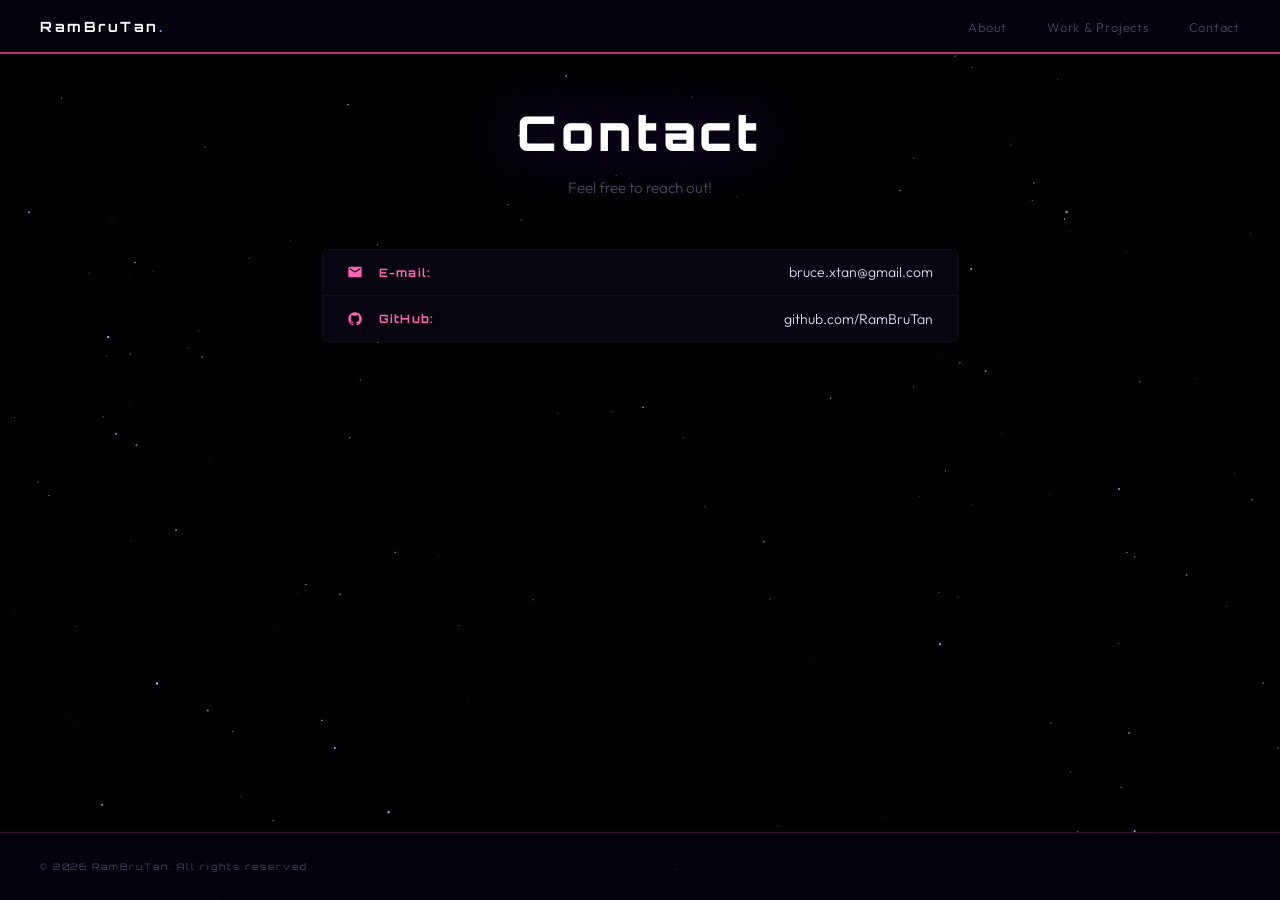
==== contact.html @ 5998d590 "Content" ====
<!DOCTYPE html>
<html lang="en">
<head>
  <meta charset="UTF-8" />
  <meta name="viewport" content="width=device-width, initial-scale=1.0" />
  <title>RamBruTan — Contact</title>

  <link rel="preconnect" href="https://fonts.googleapis.com" />
  <link rel="preconnect" href="https://fonts.gstatic.com" crossorigin />
  <link href="https://fonts.googleapis.com/css2?family=Orbitron:wght@400;700;900&family=Outfit:wght@300;400;500&display=swap" rel="stylesheet" />

  <style>
    :root {
      --color-bg:      #00000a;
      --color-text:    #d8dcf0;
      --color-muted:   #45485e;
      --color-blue:    rgb(100, 180, 255);
      --color-purple:  rgb(160, 100, 255);
      --color-pink:    rgb(255, 100, 180);
      --nav-height:    54px;

      /* Card background */
      --card-bg:       rgba(8, 6, 18, 0.82);
      --card-border:   rgba(100, 180, 255, 0.07);
    }

    *, *::before, *::after { box-sizing: border-box; margin: 0; padding: 0; }
    html { font-size: 16px; }

    body {
      background-color: var(--color-bg);
      color: var(--color-text);
      font-family: 'Outfit', sans-serif;
      font-weight: 300;
      overflow-x: hidden;
      min-height: 100vh;
      display: flex;
      flex-direction: column;
    }

    a { text-decoration: none; color: inherit; }
    ::selection { background: rgba(140, 60, 255, 0.4); color: #fff; }


    /* Canvas, fixed background */
    #canvas {
      position: fixed;
      top: 0;
      left: 0;
      width: 100vw;
      height: 100vh;
      display: block;
      z-index: 0;
    }


    /* Nav, fixed navigation bar */
    nav {
      position: fixed;
      top: 0; left: 0; right: 0;
      z-index: 300;
      height: var(--nav-height);
      display: flex;
      align-items: center;
      justify-content: space-between;
      padding: 0 2.5rem;
      background: rgba(4, 2, 14, 0.88);
      backdrop-filter: blur(14px);
      -webkit-backdrop-filter: blur(14px);
      border-bottom: 2px solid rgba(255, 60, 155, 0.75);
    }

    .nav-logo {
      font-family: 'Orbitron', sans-serif;
      font-size: 0.88rem;
      font-weight: 700;
      letter-spacing: 0.18em;
      color: #fff;
    }
    .nav-logo .accent { color: var(--color-blue); }

    .nav-links { list-style: none; display: flex; gap: 2.5rem; }
    .nav-links a {
      font-size: 0.8rem;
      letter-spacing: 0.06em;
      color: var(--color-muted);
      transition: color 0.2s ease;
    }
    .nav-links a:hover { color: var(--color-pink); }


    /* Main scroll wrapper */
    main {
      position: relative;
      z-index: 1;
      padding: calc(var(--nav-height) + 3rem) 2rem 6rem;
      max-width: 700px;
      margin: 0 auto;
      width: 100%;
      flex: 1;
    }

    /* Page heading */
    .page-heading {
      font-family: 'Orbitron', sans-serif;
      font-size: clamp(1.8rem, 5vw, 3rem);
      font-weight: 900;
      letter-spacing: 0.1em;
      color: #fff;
      text-align: center;
      margin-bottom: 0.75rem;
      text-shadow:
        0 0 60px rgba(140, 60, 255, 0.45),
        0 0 120px rgba(68, 155, 255, 0.12);
    }

    .page-subheading {
      font-size: 0.95rem;
      color: var(--color-muted);
      text-align: center;
      margin-bottom: 3rem;
      line-height: 1.7;
    }

    /* The card that the text sits on */
    .contact-card {
      background: var(--card-bg);
      border: 1px solid var(--card-border);
      border-radius: 6px;
      backdrop-filter: blur(10px);
      -webkit-backdrop-filter: blur(10px);
      overflow: hidden;
    }

    /* Each contact row */
    .contact-row {
      display: flex;
      align-items: center;
      gap: 1rem;
      padding: 0.85rem 1.5rem;
      border-bottom: 1px solid var(--card-border);
      transition: background 0.2s ease;
    }

    .contact-row:last-child {
      border-bottom: none;
    }

    .contact-row:hover {
      background: rgba(100, 180, 255, 0.03);
    }

    /* contact-row used as a plain div (copy rows) gets pointer cursor */
    .contact-row.is-copy {
      cursor: pointer;
    }

    /* Icon */
    .contact-icon {
      display: flex;
      align-items: center;
      justify-content: center;
      flex-shrink: 0;
    }

    .contact-icon svg {
      width: 16px;
      height: 16px;
      fill: var(--color-pink);
    }

    /* Label */
    .contact-label {
      font-family: 'Orbitron', sans-serif;
      font-size: 0.72rem;
      font-weight: 700;
      letter-spacing: 0.1em;
      color: var(--color-pink);
      flex-shrink: 0;
      min-width: 90px;
    }

    /* Value */
    .contact-value {
      font-size: 0.88rem;
      color: var(--color-text);
      margin-left: auto;
      text-align: right;
      white-space: nowrap;
      overflow: hidden;
      text-overflow: ellipsis;
      user-select: text;
    }

    /* Footer, also on card */
    footer {
      position: relative;
      z-index: 1;
      background: rgba(4, 2, 14, 0.90);
      border-top: 1px solid rgba(255, 60, 155, 0.20);
      padding: 1.75rem 2.5rem;
      display: flex;
      align-items: center;
      justify-content: space-between;
      flex-wrap: wrap;
      gap: 1rem;
    }

    .footer-text {
      font-family: 'Orbitron', sans-serif;
      font-size: 0.56rem;
      letter-spacing: 0.22em;
      color: var(--color-muted);
    }

    ::-webkit-scrollbar { width: 4px; }
    ::-webkit-scrollbar-track { background: #000; }
    ::-webkit-scrollbar-thumb { background: rgba(160, 100, 255, 0.25); border-radius: 2px; }

    @media (max-width: 600px) {
      nav { padding: 0 1.25rem; }
      .nav-links { gap: 1.5rem; }
      main { padding: calc(var(--nav-height) + 2rem) 1.25rem 4rem; }
      .contact-row { padding: 1.5rem; gap: 1rem; }
    }
  </style>
</head>
<body>

  <!-- Fixed canvas background, never scrolls -->
  <canvas id="canvas"></canvas>

  <!-- Fixed nav sits above the canvas -->
  <nav>
    <a href="https://github.com/RamBruTan" class="nav-logo">RamBruTan<span class="accent">.</span></a>
    <ul class="nav-links">
      <li><a href="index.html#about">About</a></li>
      <li><a href="projects.html">Work & Projects</a></li>
      <li><a href="contact.html">Contact</a></li>
    </ul>
  </nav>

  <!-- Everything inside main scrolls over the fixed canvas -->
  <main>

    <h1 class="page-heading">Contact</h1>
    <p class="page-subheading">Feel free to reach out!</p>

    <div class="contact-card">

      <!-- Email -->
      <div class="contact-row is-copy" onclick="selectText(this.querySelector('.contact-value'))">
        <div class="contact-icon">
          <svg viewBox="0 0 24 24" xmlns="http://www.w3.org/2000/svg">
            <path d="M20 4H4c-1.1 0-2 .9-2 2v12c0 1.1.9 2 2 2h16c1.1 0 2-.9
                     2-2V6c0-1.1-.9-2-2-2zm0 4-8 5-8-5V6l8 5 8-5v2z"/>
          </svg>
        </div>
        <span class="contact-label">E-mail:</span>
        <span class="contact-value">bruce.xtan@gmail.com</span>
      </div>

      <!-- GitHub -->
      <a class="contact-row" href="https://github.com/RamBruTan" target="_blank">
        <div class="contact-icon">
          <svg viewBox="0 0 24 24" xmlns="http://www.w3.org/2000/svg">
            <path d="M12 2C6.48 2 2 6.48 2 12c0 4.42 2.87 8.17 6.84 9.5.5.09.68-.22.68-.48v-1.7
                     c-2.78.6-3.37-1.34-3.37-1.34-.45-1.16-1.1-1.46-1.1-1.46-.9-.62.07-.6.07-.6
                     1 .07 1.53 1.03 1.53 1.03.89 1.52 2.34 1.08 2.91.83.09-.65.35-1.08.63-1.33
                     -2.22-.25-4.55-1.11-4.55-4.94 0-1.09.39-1.98 1.03-2.68-.1-.26-.45-1.27.1-2.64
                     0 0 .84-.27 2.75 1.02A9.56 9.56 0 0 1 12 6.8a9.6 9.6 0 0 1 2.5.34
                     c1.91-1.3 2.75-1.02 2.75-1.02.55 1.37.2 2.38.1 2.64.64.7 1.03 1.59 1.03 2.68
                     0 3.84-2.34 4.68-4.57 4.93.36.31.68.92.68 1.85v2.75c0 .27.18.58.69.48
                     A10.01 10.01 0 0 0 22 12c0-5.52-4.48-10-10-10z"/>
          </svg>
        </div>
        <span class="contact-label">GitHub:</span>
        <span class="contact-value">github.com/RamBruTan</span>
      </a>

    </div>

  </main>

  <footer>
    <span class="footer-text">© 2026 RamBruTan. All rights reserved.</span>
  </footer>


  <script>

    // Select text helper to auto-highlight text on click
    function selectText(element) {
      const range     = document.createRange();
      const selection = window.getSelection();
      range.selectNodeContents(element);
      selection.removeAllRanges();
      selection.addRange(range);
    }


    // CANVAS SETUP
    // The canvas is position:fixed in CSS, so its sized to fill the screen and never move it.

    const canvas = document.getElementById('canvas');
    const ctx    = canvas.getContext('2d');
    const DPR    = Math.min(window.devicePixelRatio || 1, 2);

    let canvasWidth  = 0;
    let canvasHeight = 0;

    function resizeCanvas() {
      canvasWidth  = window.innerWidth;
      canvasHeight = window.innerHeight;
      canvas.width  = Math.round(canvasWidth  * DPR);
      canvas.height = Math.round(canvasHeight * DPR);
      canvas.style.width  = canvasWidth  + 'px';
      canvas.style.height = canvasHeight + 'px';
      ctx.setTransform(DPR, 0, 0, DPR, 0, 0);
      rebuildStars();
    }

    window.addEventListener('resize', resizeCanvas);


    // star background

    const STAR_COUNT = 220;
    let stars = [];

    function rebuildStars() {
      stars = [];
      for (let i = 0; i < STAR_COUNT; i++) {
        stars.push({
          x:         Math.random() * canvasWidth,
          y:         Math.random() * canvasHeight,
          radius:    Math.random() * 0.9 + 0.15,
          baseAlpha: Math.random() * 0.5 + 0.12,
          phase:     Math.random() * Math.PI * 2,
          frequency: Math.random() * 0.5 + 0.2,
        });
      }
    }

    function drawStars(timeSeconds) {
      for (const star of stars) {
        const alpha = star.baseAlpha * (0.5 + 0.5 * Math.sin(timeSeconds * star.frequency + star.phase));
        ctx.beginPath();
        ctx.arc(star.x, star.y, star.radius, 0, Math.PI * 2);
        ctx.fillStyle = `rgba(200, 210, 255, ${alpha.toFixed(3)})`;
        ctx.fill();
      }
    }


    // Draw frame

    function drawFrame(timestamp) {

      // Semi-transparent clear, leaves a faint trail
      ctx.fillStyle = 'rgba(0, 0, 8, 0.22)';
      ctx.fillRect(0, 0, canvasWidth, canvasHeight);

      drawStars(timestamp * 0.001);
    }


    // Main loop

    function animationLoop(timestamp) {
      drawFrame(timestamp);
      requestAnimationFrame(animationLoop);
    }


    // Start

    resizeCanvas();
    requestAnimationFrame(animationLoop);

  </script>
</body>
</html>
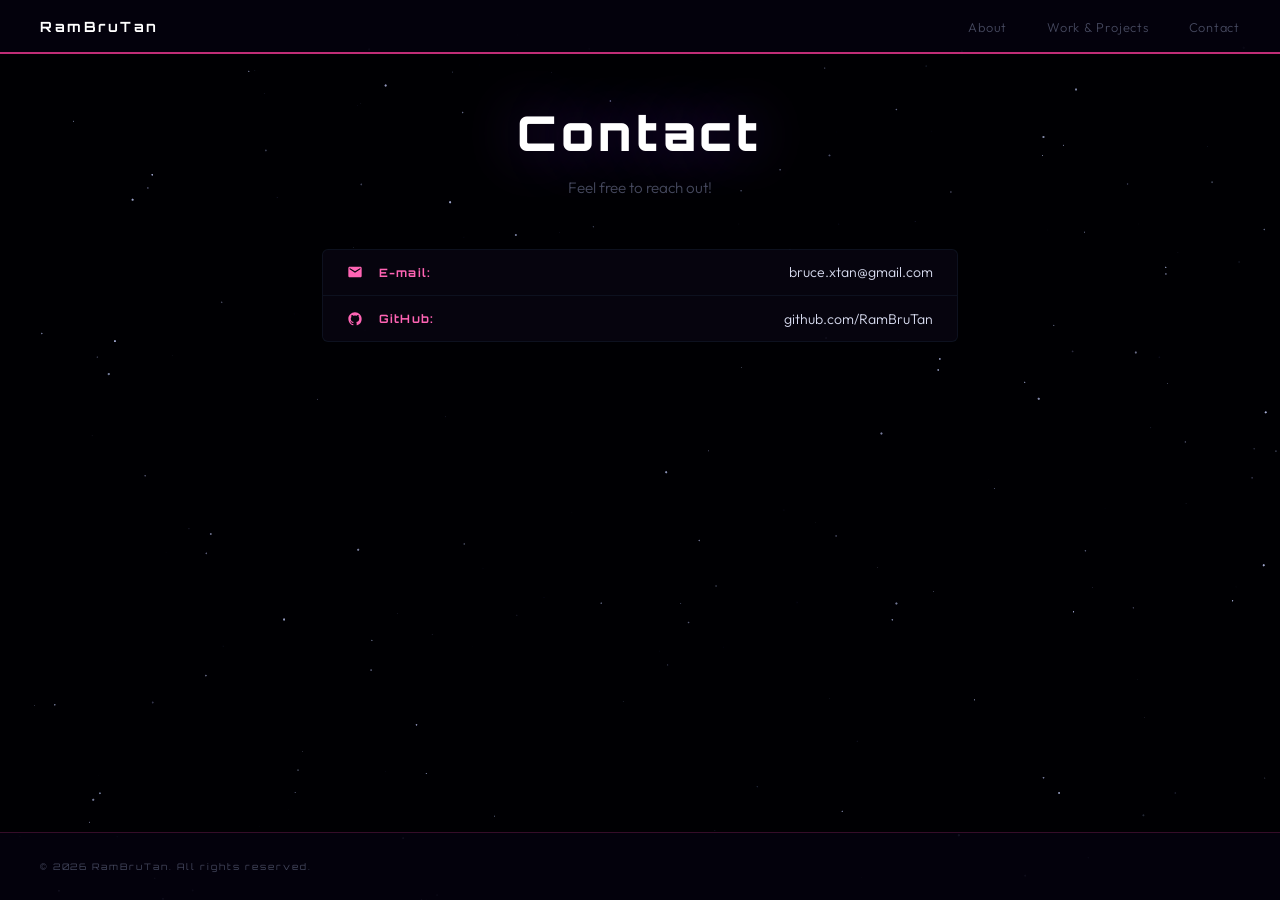
==== commit 2769ccbe: "Updated projects" ====
--- a/contact.html
+++ b/contact.html
@@ -9,230 +9,16 @@
   <link rel="preconnect" href="https://fonts.gstatic.com" crossorigin />
   <link href="https://fonts.googleapis.com/css2?family=Orbitron:wght@400;700;900&family=Outfit:wght@300;400;500&display=swap" rel="stylesheet" />
 
-  <style>
-    :root {
-      --color-bg:      #00000a;
-      --color-text:    #d8dcf0;
-      --color-muted:   #45485e;
-      --color-blue:    rgb(100, 180, 255);
-      --color-purple:  rgb(160, 100, 255);
-      --color-pink:    rgb(255, 100, 180);
-      --nav-height:    54px;
-
-      /* Card background */
-      --card-bg:       rgba(8, 6, 18, 0.82);
-      --card-border:   rgba(100, 180, 255, 0.07);
-    }
-
-    *, *::before, *::after { box-sizing: border-box; margin: 0; padding: 0; }
-    html { font-size: 16px; }
-
-    body {
-      background-color: var(--color-bg);
-      color: var(--color-text);
-      font-family: 'Outfit', sans-serif;
-      font-weight: 300;
-      overflow-x: hidden;
-      min-height: 100vh;
-      display: flex;
-      flex-direction: column;
-    }
-
-    a { text-decoration: none; color: inherit; }
-    ::selection { background: rgba(140, 60, 255, 0.4); color: #fff; }
-
-
-    /* Canvas, fixed background */
-    #canvas {
-      position: fixed;
-      top: 0;
-      left: 0;
-      width: 100vw;
-      height: 100vh;
-      display: block;
-      z-index: 0;
-    }
-
-
-    /* Nav, fixed navigation bar */
-    nav {
-      position: fixed;
-      top: 0; left: 0; right: 0;
-      z-index: 300;
-      height: var(--nav-height);
-      display: flex;
-      align-items: center;
-      justify-content: space-between;
-      padding: 0 2.5rem;
-      background: rgba(4, 2, 14, 0.88);
-      backdrop-filter: blur(14px);
-      -webkit-backdrop-filter: blur(14px);
-      border-bottom: 2px solid rgba(255, 60, 155, 0.75);
-    }
-
-    .nav-logo {
-      font-family: 'Orbitron', sans-serif;
-      font-size: 0.88rem;
-      font-weight: 700;
-      letter-spacing: 0.18em;
-      color: #fff;
-    }
-    .nav-logo .accent { color: var(--color-blue); }
-
-    .nav-links { list-style: none; display: flex; gap: 2.5rem; }
-    .nav-links a {
-      font-size: 0.8rem;
-      letter-spacing: 0.06em;
-      color: var(--color-muted);
-      transition: color 0.2s ease;
-    }
-    .nav-links a:hover { color: var(--color-pink); }
-
-
-    /* Main scroll wrapper */
-    main {
-      position: relative;
-      z-index: 1;
-      padding: calc(var(--nav-height) + 3rem) 2rem 6rem;
-      max-width: 700px;
-      margin: 0 auto;
-      width: 100%;
-      flex: 1;
-    }
-
-    /* Page heading */
-    .page-heading {
-      font-family: 'Orbitron', sans-serif;
-      font-size: clamp(1.8rem, 5vw, 3rem);
-      font-weight: 900;
-      letter-spacing: 0.1em;
-      color: #fff;
-      text-align: center;
-      margin-bottom: 0.75rem;
-      text-shadow:
-        0 0 60px rgba(140, 60, 255, 0.45),
-        0 0 120px rgba(68, 155, 255, 0.12);
-    }
-
-    .page-subheading {
-      font-size: 0.95rem;
-      color: var(--color-muted);
-      text-align: center;
-      margin-bottom: 3rem;
-      line-height: 1.7;
-    }
-
-    /* The card that the text sits on */
-    .contact-card {
-      background: var(--card-bg);
-      border: 1px solid var(--card-border);
-      border-radius: 6px;
-      backdrop-filter: blur(10px);
-      -webkit-backdrop-filter: blur(10px);
-      overflow: hidden;
-    }
-
-    /* Each contact row */
-    .contact-row {
-      display: flex;
-      align-items: center;
-      gap: 1rem;
-      padding: 0.85rem 1.5rem;
-      border-bottom: 1px solid var(--card-border);
-      transition: background 0.2s ease;
-    }
-
-    .contact-row:last-child {
-      border-bottom: none;
-    }
-
-    .contact-row:hover {
-      background: rgba(100, 180, 255, 0.03);
-    }
-
-    /* contact-row used as a plain div (copy rows) gets pointer cursor */
-    .contact-row.is-copy {
-      cursor: pointer;
-    }
-
-    /* Icon */
-    .contact-icon {
-      display: flex;
-      align-items: center;
-      justify-content: center;
-      flex-shrink: 0;
-    }
-
-    .contact-icon svg {
-      width: 16px;
-      height: 16px;
-      fill: var(--color-pink);
-    }
-
-    /* Label */
-    .contact-label {
-      font-family: 'Orbitron', sans-serif;
-      font-size: 0.72rem;
-      font-weight: 700;
-      letter-spacing: 0.1em;
-      color: var(--color-pink);
-      flex-shrink: 0;
-      min-width: 90px;
-    }
-
-    /* Value */
-    .contact-value {
-      font-size: 0.88rem;
-      color: var(--color-text);
-      margin-left: auto;
-      text-align: right;
-      white-space: nowrap;
-      overflow: hidden;
-      text-overflow: ellipsis;
-      user-select: text;
-    }
-
-    /* Footer, also on card */
-    footer {
-      position: relative;
-      z-index: 1;
-      background: rgba(4, 2, 14, 0.90);
-      border-top: 1px solid rgba(255, 60, 155, 0.20);
-      padding: 1.75rem 2.5rem;
-      display: flex;
-      align-items: center;
-      justify-content: space-between;
-      flex-wrap: wrap;
-      gap: 1rem;
-    }
-
-    .footer-text {
-      font-family: 'Orbitron', sans-serif;
-      font-size: 0.56rem;
-      letter-spacing: 0.22em;
-      color: var(--color-muted);
-    }
-
-    ::-webkit-scrollbar { width: 4px; }
-    ::-webkit-scrollbar-track { background: #000; }
-    ::-webkit-scrollbar-thumb { background: rgba(160, 100, 255, 0.25); border-radius: 2px; }
-
-    @media (max-width: 600px) {
-      nav { padding: 0 1.25rem; }
-      .nav-links { gap: 1.5rem; }
-      main { padding: calc(var(--nav-height) + 2rem) 1.25rem 4rem; }
-      .contact-row { padding: 1.5rem; gap: 1rem; }
-    }
-  </style>
+  <link rel="stylesheet" href="global.css" />
 </head>
-<body>
+<body  class="page-contact">
 
   <!-- Fixed canvas background, never scrolls -->
   <canvas id="canvas"></canvas>
 
   <!-- Fixed nav sits above the canvas -->
   <nav>
-    <a href="https://github.com/RamBruTan" class="nav-logo">RamBruTan<span class="accent">.</span></a>
+    <a href="https://github.com/RamBruTan" class="nav-logo">RamBruTan<span class="accent"></span></a>
     <ul class="nav-links">
       <li><a href="index.html#about">About</a></li>
       <li><a href="projects.html">Work & Projects</a></li>
--- a/global.css
+++ b/global.css
@@ -0,0 +1,670 @@
+
+/* #region SHARED STUFF */
+
+:root {
+  --color-bg:      #00000a;
+  --color-text:    #d8dcf0;
+  --color-muted:   #45485e;
+  --color-blue:    rgb(100, 180, 255);
+  --color-purple:  rgb(160, 100, 255);
+  --color-pink:    rgb(255, 100, 180);
+  --nav-height:    54px;
+
+  /* Card background */
+  --card-bg:       rgba(8, 6, 18, 0.82);
+  --card-border:   rgba(100, 180, 255, 0.07);
+}
+
+*, *::before, *::after { box-sizing: border-box; margin: 0; padding: 0; }
+html { font-size: 16px; }
+
+body {
+  background-color: var(--color-bg);
+  color: var(--color-text);
+  font-family: 'Outfit', sans-serif;
+  font-weight: 300;
+  overflow-x: hidden;
+
+  /* min-height/flex only actually matters on the short contact page —
+     harmless here on index/projects since their content is already
+     taller than the viewport, so it's safe to share on every page. */
+  min-height: 100vh;
+  display: flex;
+  flex-direction: column;
+}
+
+a { text-decoration: none; color: inherit; }
+::selection { background: rgba(140, 60, 255, 0.4); color: #fff; }
+
+
+/* Canvas, fixed background */
+#canvas {
+  position: fixed;
+  top: 0;
+  left: 0;
+  width: 100vw;
+  height: 100vh;
+  display: block;
+  z-index: 0;
+}
+
+
+/* Nav, fixed navigation bar */
+nav {
+  position: fixed;
+  top: 0; left: 0; right: 0;
+  z-index: 300;
+  height: var(--nav-height);
+  display: flex;
+  align-items: center;
+  justify-content: space-between;
+  padding: 0 2.5rem;
+  background: rgba(4, 2, 14, 0.88);
+  backdrop-filter: blur(14px);
+  -webkit-backdrop-filter: blur(14px);
+  border-bottom: 2px solid rgba(255, 60, 155, 0.75);
+}
+
+.nav-logo {
+  font-family: 'Orbitron', sans-serif;
+  font-size: 0.88rem;
+  font-weight: 700;
+  letter-spacing: 0.18em;
+  color: #fff;
+}
+.nav-logo .accent { color: var(--color-blue); }
+
+.nav-links { list-style: none; display: flex; gap: 2.5rem; }
+.nav-links a {
+  font-size: 0.8rem;
+  letter-spacing: 0.06em;
+  color: var(--color-muted);
+  transition: color 0.2s ease;
+}
+.nav-links a:hover { color: var(--color-pink); }
+
+
+/* Main scroll wrapper — page-specific padding/max-width added below */
+main {
+  position: relative;
+  z-index: 1;
+}
+
+
+/* Page heading — used on projects.html and contact.html.
+   margin-bottom differs per page, so it's added in each page's section. */
+.page-heading {
+  font-family: 'Orbitron', sans-serif;
+  font-size: clamp(1.8rem, 5vw, 3rem);
+  font-weight: 900;
+  letter-spacing: 0.1em;
+  color: #fff;
+  text-align: center;
+  text-shadow:
+    0 0 60px rgba(140, 60, 255, 0.45),
+    0 0 120px rgba(68, 155, 255, 0.12);
+}
+
+
+/* Footer, also on card */
+footer {
+  position: relative;
+  z-index: 1;
+  background: rgba(4, 2, 14, 0.90);
+  border-top: 1px solid rgba(255, 60, 155, 0.20);
+  padding: 1.75rem 2.5rem;
+  display: flex;
+  align-items: center;
+  justify-content: space-between;
+  flex-wrap: wrap;
+  gap: 1rem;
+}
+
+.footer-text {
+  font-family: 'Orbitron', sans-serif;
+  font-size: 0.56rem;
+  letter-spacing: 0.22em;
+  color: var(--color-muted);
+}
+
+::-webkit-scrollbar { width: 4px; }
+::-webkit-scrollbar-track { background: #000; }
+::-webkit-scrollbar-thumb { background: rgba(160, 100, 255, 0.25); border-radius: 2px; }
+
+/* #endregion */
+
+/* #region INDEX PAGE STUFF */
+
+/* Hero spacer */
+#hero {
+  height: 100vh;
+  width: 100%;
+  background: transparent;
+  position: relative;
+}
+
+/* Scroll text telling user to scroll */
+#scroll-hint {
+  position: absolute;
+  bottom: 2.5rem;
+  left: 50%;
+  transform: translateX(-50%);
+  display: flex;
+  flex-direction: column;
+  align-items: center;
+  gap: 0.5rem;
+  font-family: 'Orbitron', sans-serif;
+  font-size: 0.6rem;
+  letter-spacing: 0.35em;
+  text-transform: uppercase;
+  color: #ffffff;
+  white-space: nowrap;
+  pointer-events: none;
+  opacity: 0;
+  transition: opacity 0.8s ease;
+  text-align: center;
+}
+
+#scroll-hint .arrow {
+  font-size: 1rem;
+  letter-spacing: 0;
+}
+
+/* About section */
+#about {
+  position: relative;
+  min-height: 100vh;
+  padding: calc(var(--nav-height) + 4rem) 2rem 6rem;
+  background: transparent;
+}
+
+/* The card that the text sits on */
+.about-card {
+  max-width: 800px;
+  margin: 0 auto;
+  background: var(--card-bg);
+  border: 1px solid var(--card-border);
+  border-radius: 6px;
+  padding: 3rem 3.5rem;
+
+  /* Backdrop blur so the card feels layered */
+  backdrop-filter: blur(10px);
+  -webkit-backdrop-filter: blur(10px);
+}
+
+.about-heading {
+  font-family: 'Orbitron', sans-serif;
+  font-size: clamp(1.8rem, 5vw, 3rem);
+  font-weight: 900;
+  letter-spacing: 0.1em;
+  color: #fff;
+  text-align: center;
+  margin-bottom: 2.5rem;
+  text-shadow:
+    0 0 60px rgba(140, 60, 255, 0.45),
+    0 0 120px rgba(68, 155, 255, 0.12);
+}
+
+.about-bio {
+  font-size: 1rem;
+  line-height: 1.9;
+  color: rgba(210, 215, 240, 0.75);
+  margin-bottom: 1.3rem;
+}
+.about-bio .highlight-pink { color: var(--color-pink); font-weight: 500; }
+.about-bio .highlight-blue { color: var(--color-blue); font-weight: 500; }
+
+.divider {
+  width: 64px; height: 1px;
+  background: linear-gradient(90deg,
+    rgba(100, 180, 255, 0.7),
+    rgba(140, 60, 255, 0.5),
+    rgba(255, 60, 175, 0.2));
+  margin: 2.5rem 0;
+}
+
+/* Skills grid */
+.skills-grid {
+  display: grid;
+  grid-template-columns: 1fr 1fr;
+  gap: 2.5rem 3rem;
+}
+
+.skills-column-label {
+  font-family: 'Orbitron', sans-serif;
+  font-size: 0.60rem;
+  letter-spacing: 0.30em;
+  text-transform: uppercase;
+  font-weight: 700;
+  margin-bottom: 1.2rem;
+}
+.skills-column-label.blue { color: rgba(100, 180, 255, 0.90); }
+.skills-column-label.pink { color: rgba(255, 100, 180, 0.90); }
+
+.skills-list {
+  list-style: none;
+  display: flex;
+  flex-direction: column;
+  gap: 0.75rem;
+}
+.skills-list li {
+  display: flex;
+  align-items: center;
+  gap: 0.8rem;
+  font-size: 0.92rem;
+  color: rgba(215, 220, 245, 0.80);
+}
+
+.sk { width: 5px; height: 5px; border-radius: 50%; flex-shrink: 0; }
+.sk.b { background: rgba(100, 180, 255, 0.9); }
+.sk.p { background: rgba(160, 100, 255, 0.9); }
+.sk.m { background: rgba(255, 100, 180, 0.9); }
+
+/* Buttons */
+.button-row { display: flex; gap: 1.25rem; flex-wrap: wrap; margin-top: 3rem; }
+
+.btn {
+  display: inline-flex;
+  align-items: center;
+  gap: 0.5rem;
+  padding: 0.72rem 1.75rem;
+  font-family: 'Orbitron', sans-serif;
+  font-size: 0.60rem;
+  letter-spacing: 0.22em;
+  text-transform: uppercase;
+  font-weight: 700;
+  border: none;
+  border-radius: 2px;
+  cursor: pointer;
+  transition: transform 0.2s ease, box-shadow 0.2s ease, background 0.2s ease;
+}
+
+.btn-solid { background: var(--color-blue); color: #000; }
+.btn-solid:hover {
+  background: rgb(140, 210, 255);
+  box-shadow: 0 0 22px rgba(100, 180, 255, 0.45);
+  transform: translateY(-2px);
+}
+
+.btn-outline {
+  border: 1px solid rgba(160, 100, 255, 0.40);
+  color: rgba(185, 140, 255, 0.9);
+  background: transparent;
+}
+.btn-outline:hover {
+  border-color: rgba(160, 100, 255, 0.85);
+  background: rgba(160, 100, 255, 0.07);
+  box-shadow: 0 0 18px rgba(160, 100, 255, 0.15);
+  transform: translateY(-2px);
+}
+
+@media (max-width: 600px) {
+  body.page-index nav { padding: 0 1.25rem; }
+  body.page-index .nav-links { gap: 1.5rem; }
+  .about-card { padding: 2rem 1.5rem; }
+  .skills-grid { grid-template-columns: 1fr; gap: 2rem; }
+}
+
+/* #endregion */
+
+/* #region PROJECTS PAGE STUFF */
+
+body.page-projects main {
+  padding: calc(var(--nav-height) + 3rem) 2rem 6rem;
+  max-width: 1100px;
+  margin: 0 auto;
+}
+
+body.page-projects .page-heading {
+  margin-bottom: 2.5rem;
+}
+
+/* Tab bar */
+.tab-bar {
+  display: flex;
+  gap: 0;
+  justify-content: center;
+  margin-bottom: 2.5rem;
+  border-bottom: 1px solid rgba(100, 180, 255, 0.12);
+}
+
+.tab-btn {
+  font-family: 'Orbitron', sans-serif;
+  font-size: 0.58rem;
+  letter-spacing: 0.2em;
+  text-transform: uppercase;
+  font-weight: 700;
+  padding: 0.75rem 1.5rem;
+  border: none;
+  background: none;
+  color: var(--color-muted);
+  cursor: pointer;
+  border-bottom: 2px solid transparent;
+  margin-bottom: -1px;
+  transition: color 0.2s ease, border-color 0.2s ease;
+}
+
+.tab-btn:hover { color: var(--color-text); }
+
+.tab-btn.active {
+  color: var(--color-pink);
+  border-bottom-color: rgba(255, 60, 155, 0.75);
+}
+
+/* Tab panels */
+.tab-panel { display: none; }
+.tab-panel.active { display: block; }
+
+/* Project grid with 2 columns */
+.project-grid {
+  display: grid;
+  grid-template-columns: 1fr 1fr;
+  gap: 1.5rem;
+}
+
+/* Project card */
+.project-card {
+  background: var(--card-bg);
+  border: 1px solid var(--card-border);
+  border-radius: 6px;
+  overflow: hidden;
+  backdrop-filter: blur(10px);
+  -webkit-backdrop-filter: blur(10px);
+  transition: border-color 0.2s ease, transform 0.2s ease;
+}
+
+.project-card:hover {
+  border-color: rgba(100, 180, 255, 0.22);
+  transform: translateY(-2px);
+}
+
+/* Screenshot/image area */
+.project-img {
+  width: 100%;
+  aspect-ratio: 16 / 9;
+  background-color: rgba(20, 15, 40, 0.8);
+  background-size: cover;
+  background-position: center;
+  display: flex;
+  align-items: center;
+  justify-content: center;
+  border-bottom: 1px solid var(--card-border);
+}
+
+/* Placeholder icon shown when no image is set */
+.project-img-placeholder {
+  font-family: 'Orbitron', sans-serif;
+  font-size: 0.55rem;
+  letter-spacing: 0.2em;
+  text-transform: uppercase;
+  color: var(--color-muted);
+}
+
+.project-info {
+  padding: 1.25rem 1.5rem 1.5rem;
+}
+
+/* Colored project title: change the class to blue/purple/pink */
+.project-title {
+  font-family: 'Orbitron', sans-serif;
+  font-size: 1rem;
+  font-weight: 700;
+  letter-spacing: 0.04em;
+  margin-bottom: 0.6rem;
+}
+.project-title.pink   { color: var(--color-pink); }
+.project-title.blue   { color: var(--color-blue); }
+.project-title.purple { color: var(--color-purple); }
+
+.project-desc {
+  font-size: 0.88rem;
+  line-height: 1.75;
+  color: rgba(210, 215, 240, 0.68);
+  margin-bottom: 1rem;
+}
+
+/* Project tags row */
+.project-tags {
+  display: flex;
+  flex-wrap: wrap;
+  gap: 0.4rem;
+}
+
+.tag {
+  font-family: 'Orbitron', sans-serif;
+  font-size: 0.52rem;
+  letter-spacing: 0.14em;
+  text-transform: uppercase;
+  padding: 0.28rem 0.65rem;
+  border-radius: 3px;
+  border: 1px solid rgba(100, 180, 255, 0.18);
+  color: rgba(180, 200, 255, 0.65);
+}
+
+/* Link on the card */
+.project-link {
+  display: inline-block;
+  margin-top: 0.85rem;
+  font-family: 'Orbitron', sans-serif;
+  font-size: 0.54rem;
+  letter-spacing: 0.16em;
+  text-transform: uppercase;
+  color: var(--color-blue);
+  transition: color 0.2s ease;
+}
+.project-link:hover { color: rgb(160, 210, 255); }
+
+/* Art modal, clicking outside the card closes it */
+#art-modal {
+  display: none;
+  position: fixed;
+  inset: 0;
+  z-index: 400;
+  background: rgba(0, 0, 0, 0.75);
+  backdrop-filter: blur(6px);
+  -webkit-backdrop-filter: blur(6px);
+  align-items: center;
+  justify-content: center;
+  padding: 2rem;
+}
+
+#art-modal.open {
+  display: flex;
+}
+
+.art-modal-card {
+  background: var(--card-bg);
+  border: 1px solid rgba(160, 100, 255, 0.25);
+  border-radius: 8px;
+  max-width: 860px;
+  width: 100%;
+  max-height: 85vh;
+  overflow-y: auto;
+  padding: 2rem 2.5rem 2.5rem;
+  position: relative;
+  /* Stop clicks on the card from bubbling up to the overlay */
+  pointer-events: all;
+}
+
+.art-modal-title {
+  font-family: 'Orbitron', sans-serif;
+  font-size: 1.1rem;
+  font-weight: 700;
+  letter-spacing: 0.06em;
+  color: var(--color-purple);
+  text-align: center;
+  margin-bottom: 1.75rem;
+}
+
+.art-modal-body {
+  display: grid;
+  grid-template-columns: 1fr 1fr;
+  gap: 2rem;
+  align-items: start;
+}
+
+/* Image side — same style as card image areas */
+.art-modal-img {
+  width: 100%;
+  aspect-ratio: 4 / 3;
+  background-color: rgba(20, 15, 40, 0.8);
+  background-size: contain;
+  background-position: center;
+  background-repeat: no-repeat;
+  border-radius: 4px;
+  border: 1px solid var(--card-border);
+  display: flex;
+  align-items: center;
+  justify-content: center;
+}
+
+.art-modal-desc {
+  font-size: 0.92rem;
+  line-height: 1.85;
+  color: rgba(210, 215, 240, 0.78);
+}
+
+.art-modal-desc a {
+  color: var(--color-blue);
+  text-decoration: underline;
+  text-underline-offset: 3px;
+}
+
+.art-modal-desc a:hover {
+  color: rgb(160, 210, 255);
+}
+
+@media (max-width: 640px) {
+  .art-modal-body { grid-template-columns: 1fr; }
+  .art-modal-card { padding: 1.5rem; }
+}
+
+/* Art cards open a modal, link cards redirect to data-href */
+#tab-art .project-card,
+#tab-research .project-card,
+#tab-webapps .project-card,
+#tab-misc .project-card {
+  cursor: pointer;
+}
+
+@media (max-width: 680px) {
+  body.page-projects nav { padding: 0 1.25rem; }
+  body.page-projects .nav-links { gap: 1.5rem; }
+  body.page-projects main { padding: calc(var(--nav-height) + 2rem) 1.25rem 4rem; }
+  .project-grid { grid-template-columns: 1fr; }
+  .tab-btn { padding: 0.65rem 1rem; font-size: 0.52rem; }
+}
+
+.project-card {
+  max-width: 800px;
+  margin: 0 auto;
+  background: var(--card-bg);
+  border: 1px solid var(--card-border);
+  border-radius: 6px;
+  padding: 1rem 1rem;
+  backdrop-filter: blur(10px);
+  -webkit-backdrop-filter: blur(10px);
+}
+
+
+/* #endregion */
+
+/* #region CONTACT PAGE STUFF */
+
+body.page-contact main {
+  padding: calc(var(--nav-height) + 3rem) 2rem 6rem;
+  max-width: 700px;
+  margin: 0 auto;
+  width: 100%;
+  flex: 1;
+}
+
+body.page-contact .page-heading {
+  margin-bottom: 0.75rem;
+}
+
+.page-subheading {
+  font-size: 0.95rem;
+  color: var(--color-muted);
+  text-align: center;
+  margin-bottom: 3rem;
+  line-height: 1.7;
+}
+
+/* The card that the text sits on */
+.contact-card {
+  background: var(--card-bg);
+  border: 1px solid var(--card-border);
+  border-radius: 6px;
+  backdrop-filter: blur(10px);
+  -webkit-backdrop-filter: blur(10px);
+  overflow: hidden;
+}
+
+/* Each contact row */
+.contact-row {
+  display: flex;
+  align-items: center;
+  gap: 1rem;
+  padding: 0.85rem 1.5rem;
+  border-bottom: 1px solid var(--card-border);
+  transition: background 0.2s ease;
+}
+
+.contact-row:last-child {
+  border-bottom: none;
+}
+
+.contact-row:hover {
+  background: rgba(100, 180, 255, 0.03);
+}
+
+/* contact-row used as a plain div (copy rows) gets pointer cursor */
+.contact-row.is-copy {
+  cursor: pointer;
+}
+
+/* Icon */
+.contact-icon {
+  display: flex;
+  align-items: center;
+  justify-content: center;
+  flex-shrink: 0;
+}
+
+.contact-icon svg {
+  width: 16px;
+  height: 16px;
+  fill: var(--color-pink);
+}
+
+/* Label */
+.contact-label {
+  font-family: 'Orbitron', sans-serif;
+  font-size: 0.72rem;
+  font-weight: 700;
+  letter-spacing: 0.1em;
+  color: var(--color-pink);
+  flex-shrink: 0;
+  min-width: 90px;
+}
+
+.contact-value {
+  font-size: 0.88rem;
+  color: var(--color-text);
+  margin-left: auto;
+  text-align: right;
+  white-space: nowrap;
+  overflow: hidden;
+  text-overflow: ellipsis;
+  user-select: text;
+}
+
+@media (max-width: 600px) {
+  body.page-contact nav { padding: 0 1.25rem; }
+  body.page-contact .nav-links { gap: 1.5rem; }
+  body.page-contact main { padding: calc(var(--nav-height) + 2rem) 1.25rem 4rem; }
+  .contact-row { padding: 1.5rem; gap: 1rem; }
+}
+
+/* #endregion */
